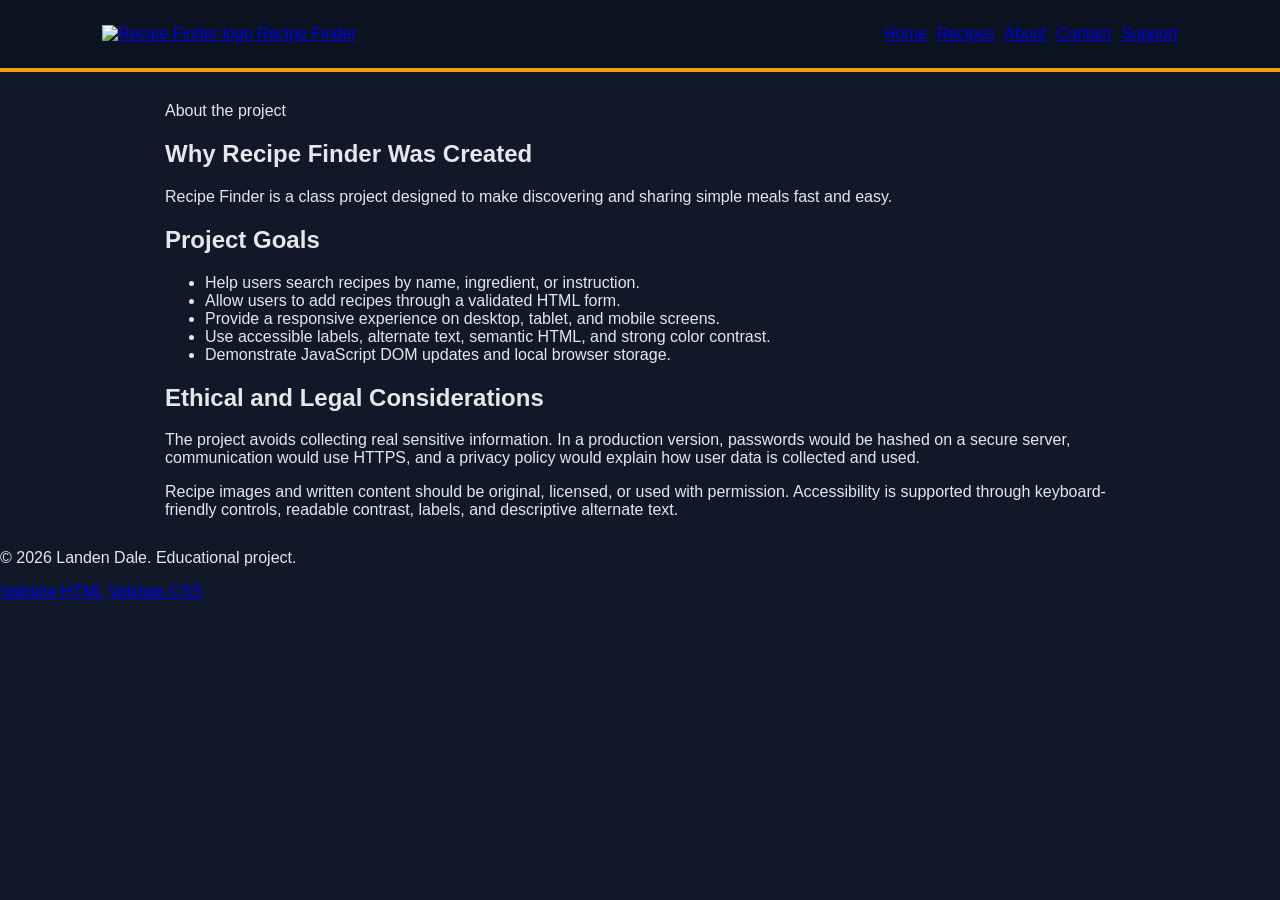
==== About.html @ 6aa06cde "Add files via upload" ====
<!DOCTYPE html>
<html lang="en">
<head>
    <meta charset="UTF-8">
    <meta name="viewport" content="width=device-width, initial-scale=1.0">
    <meta name="description" content="Learn about the purpose, goals, accessibility choices, and features of the Recipe Finder project.">
    <meta name="keywords" content="about Recipe Finder, accessible cooking website, recipe project">
    <meta name="author" content="Landen Dale">
    <title>Recipe Finder | About</title>
    <link rel="stylesheet" href="rec.css">
</head>
<body>
    <header class="site-header">
        <a class="brand" href="index.html">
            <img src="images/logo.svg" alt="Recipe Finder logo">
            <span>Recipe Finder</span>
        </a>
        <nav aria-label="Main navigation">
            <a href="index.html">Home</a>
            <a href="Recipes.html">Recipes</a>
            <a class="active" href="About.html">About</a>
            <a href="Contact.html">Contact</a>
            <a href="Support.html">Support</a>
        </nav>
    </header>

    <main>
        <section class="page-heading">
            <p class="eyebrow">About the project</p>
            <h1>Why Recipe Finder Was Created</h1>
            <p>Recipe Finder is a class project designed to make discovering and sharing simple meals fast and easy.</p>
        </section>

        <section class="panel">
            <h2>Project Goals</h2>
            <ul class="feature-list">
                <li>Help users search recipes by name, ingredient, or instruction.</li>
                <li>Allow users to add recipes through a validated HTML form.</li>
                <li>Provide a responsive experience on desktop, tablet, and mobile screens.</li>
                <li>Use accessible labels, alternate text, semantic HTML, and strong color contrast.</li>
                <li>Demonstrate JavaScript DOM updates and local browser storage.</li>
            </ul>
        </section>

        <section class="panel">
            <h2>Ethical and Legal Considerations</h2>
            <p>The project avoids collecting real sensitive information. In a production version, passwords would be hashed on a secure server, communication would use HTTPS, and a privacy policy would explain how user data is collected and used.</p>
            <p>Recipe images and written content should be original, licensed, or used with permission. Accessibility is supported through keyboard-friendly controls, readable contrast, labels, and descriptive alternate text.</p>
        </section>
    </main>

    <footer class="site-footer">
        <p>&copy; 2026 Landen Dale. Educational project.</p>
        <div>
            <a href="https://validator.w3.org/" target="_blank" rel="noopener">Validate HTML</a>
            <a href="https://jigsaw.w3.org/css-validator/" target="_blank" rel="noopener">Validate CSS</a>
        </div>
    </footer>
</body>
</html>
---- rec.css ----
/* ------------------------------
   Global Styles
------------------------------ */
* {
    box-sizing: border-box;
}

:root {
    --background: #111827;
    --surface: #1f2937;
    --surface-light: #374151;
    --text: #e5e7eb;
    --muted-text: #9ca3af;
    --accent: #f59e0b;
    --accent-hover: #d97706;
    --border: #4b5563;
    --danger: #ef4444;
}

body {
    margin: 0;
    font-family: Arial, Helvetica, sans-serif;
    background-color: var(--background);
    color: var(--text);
}


/* ------------------------------
   Header
------------------------------ */
header {
    display: flex;
    justify-content: space-between;
    align-items: center;
    gap: 20px;

    padding: 25px 8%;

    background-color: #0b1220;
    color: var(--text);

    border-bottom: 4px solid var(--accent);
}

header h1 {
    margin: 0 0 8px;
    color: var(--accent);
    text-transform: uppercase;
    letter-spacing: 1px;
}

header p {
    margin: 0;
    color: var(--muted-text);
}

nav {
    display: flex;
    gap: 10px;
}


/* ------------------------------
   Main Layout
------------------------------ */
main {
    width: 90%;
    max-width: 950px;
    margin: 30px auto;
}


/* ------------------------------
   Buttons
------------------------------ */
button {
    padding: 12px 20px;

    border: none;
    border-radius: 6px;

    background-color: var(--accent);
    color: #111827;

    font-size: 16px;
    font-weight: bold;
    text-transform: uppercase;
    letter-spacing: 0.5px;

    cursor: pointer;

    transition:
        background-color 0.2s ease,
        transform 0.2s ease,
        box-shadow 0.2s ease;
}

button:hover {
    background-color: var(--accent-hover);
    transform: translateY(-2px);
    box-shadow: 0 6px 14px rgba(245, 158, 11, 0.25);
}

button:active {
    transform: translateY(0);
}

header button {
    background-color: var(--accent);
    color: #111827;
}

header button:hover {
    background-color: var(--accent-hover);
}


/* ------------------------------
   Form Inputs
------------------------------ */
input,
textarea {
    width: 100%;

    margin: 7px 0 16px;
    padding: 13px;

    border: 2px solid var(--border);
    border-radius: 6px;

    background-color: #111827;
    color: var(--text);

    font-family: inherit;
    font-size: 16px;
}

input::placeholder,
textarea::placeholder {
    color: #6b7280;
}

input:focus,
textarea:focus {
    outline: none;
    border-color: var(--accent);
    box-shadow: 0 0 0 3px rgba(245, 158, 11, 0.2);
}

textarea {
    min-height: 110px;
    resize: vertical;
}

label {
    display: block;
    margin-top: 8px;
    color: var(--text);
    font-weight: bold;
}


/* ------------------------------
   Login Screen
------------------------------ */
.website-content {
    display: none;
}

.login-screen {
    min-height: 100vh;

    display: flex;
    justify-content: center;
    align-items: center;

    padding: 20px;

    background:
        linear-gradient(
            rgba(17, 24, 39, 0.88),
            rgba(17, 24, 39, 0.96)
        ),
        #111827;
}

.login-box {
    width: 100%;
    max-width: 390px;

    padding: 36px;

    border: 2px solid var(--accent);
    border-radius: 10px;

    background-color: var(--surface);

    text-align: center;

    box-shadow: 0 12px 35px rgba(0, 0, 0, 0.45);
}

.login-box h1 {
    margin-top: 0;
    color: var(--accent);
    text-transform: uppercase;
    letter-spacing: 1px;
}

.login-box p {
    color: var(--muted-text);
}

.login-box label {
    text-align: left;
}

.login-box button {
    width: 100%;
}

.hint {
    margin-bottom: 0;
    color: var(--muted-text);
    font-size: 13px;
}


/* ------------------------------
   Content Cards
------------------------------ */
.recipe-day,
.search-section,
.form-section,
.recipes-section,
.support-box {
    margin-bottom: 25px;
    padding: 25px;

    border: 1px solid var(--border);
    border-radius: 10px;

    background-color: var(--surface);

    box-shadow: 0 8px 20px rgba(0, 0, 0, 0.28);
}

.recipe-day {
    border-left: 8px solid var(--accent);
    background:
        linear-gradient(
            135deg,
            rgba(245, 158, 11, 0.12),
            rgba(31, 41, 55, 1)
        );
}

.daily-label {
    display: inline-block;

    margin: 0 0 10px;
    padding: 6px 12px;

    border-radius: 4px;

    background-color: var(--accent);
    color: #111827;

    font-size: 13px;
    font-weight: bold;
    text-transform: uppercase;
    letter-spacing: 0.8px;
}

.recipe-day h2,
.search-section h2,
.form-section h2,
.recipes-section h2,
.support-box h2 {
    margin-top: 0;
    color: var(--accent);
    text-transform: uppercase;
    letter-spacing: 0.7px;
}

.recipe-day h3 {
    margin: 12px 0;
    color: var(--text);
    font-size: 26px;
}


/* ------------------------------
   Recipe Cards
------------------------------ */
.recipe-list {
    display: grid;
    gap: 18px;
}

.recipe-card {
    padding: 20px;

    border: 1px solid var(--border);
    border-left: 6px solid var(--accent);
    border-radius: 8px;

    background-color: #111827;

    transition:
        transform 0.2s ease,
        border-color 0.2s ease,
        box-shadow 0.2s ease;
}

.recipe-card:hover {
    transform: translateY(-3px);
    border-color: var(--accent);
    box-shadow: 0 8px 18px rgba(0, 0, 0, 0.3);
}

.recipe-card h3 {
    margin-top: 0;
    color: var(--accent);
}

.recipe-card p {
    color: var(--text);
    line-height: 1.6;
}


/* ------------------------------
   Support Page
------------------------------ */
.support-question {
    margin: 20px 0;
    padding: 16px;

    border: 1px solid var(--border);
    border-left: 5px solid var(--accent);

    background-color: #111827;
}

.support-question h3 {
    margin-top: 0;
    color: var(--accent);
}

.support-question p {
    color: var(--text);
}


/* ------------------------------
   Empty Search Message
------------------------------ */
.no-recipes {
    padding: 15px;

    border: 1px solid var(--accent);
    border-radius: 6px;

    background-color: rgba(245, 158, 11, 0.1);
    color: var(--text);
}


/* ------------------------------
   Mobile Layout
------------------------------ */
@media screen and (max-width: 650px) {
    header {
        flex-direction: column;
        align-items: flex-start;
    }

    nav {
        width: 100%;
    }

    nav button {
        flex: 1;
    }

    .login-box {
        padding: 28px 22px;
    }

    .recipe-day,
    .search-section,
    .form-section,
    .recipes-section,
    .support-box {
        padding: 20px;
    }
}
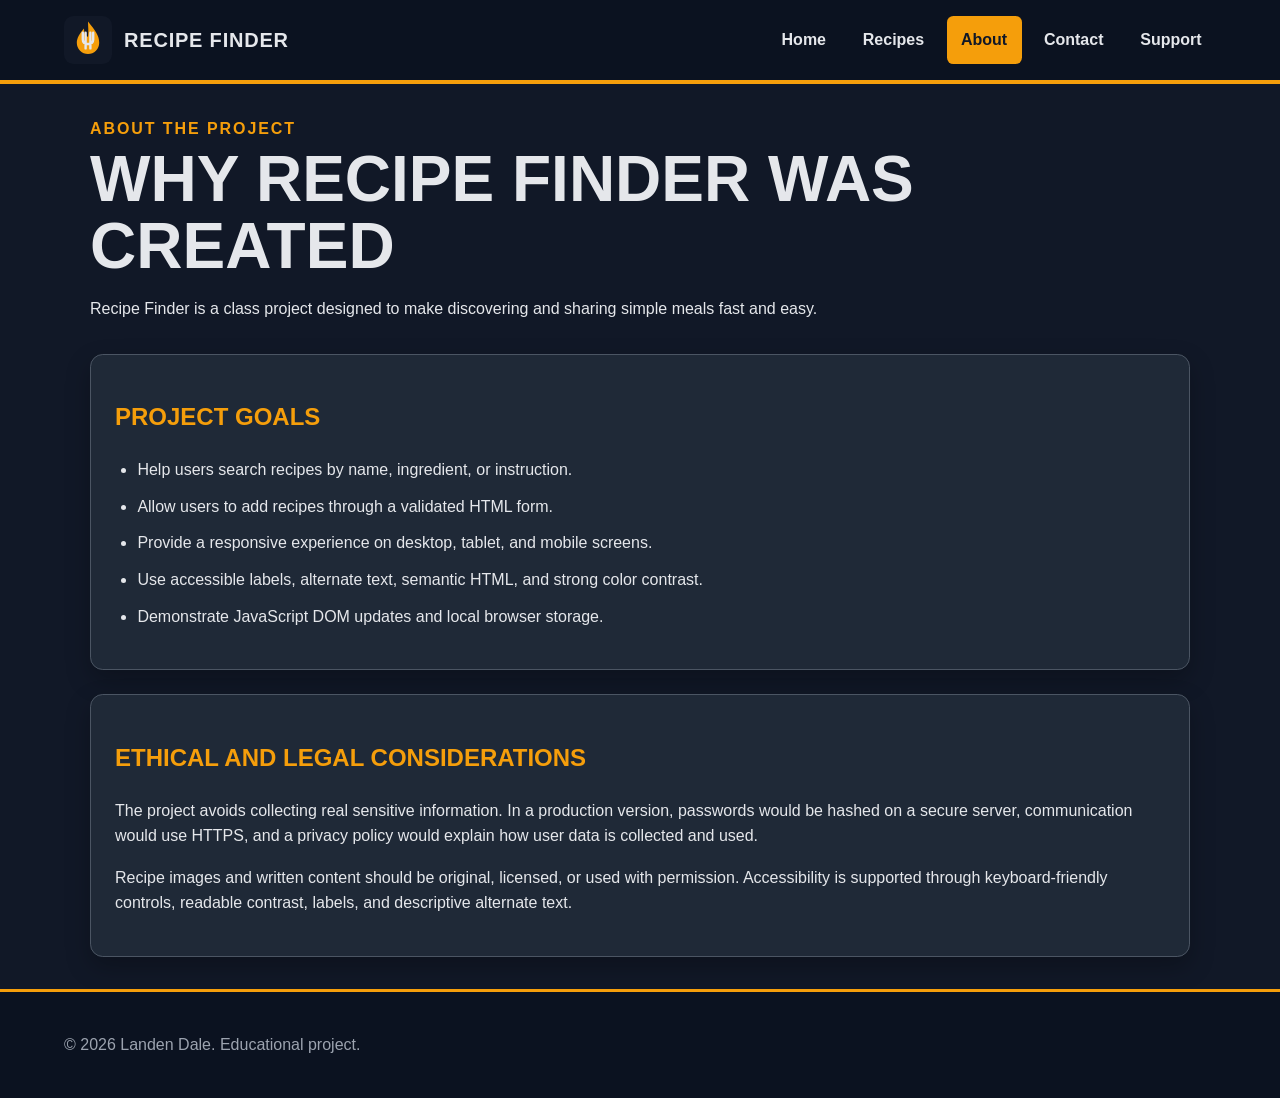
==== commit 23bcb5e9: "Update About.html" ====
--- a/About.html
+++ b/About.html
@@ -52,8 +52,6 @@
     <footer class="site-footer">
         <p>&copy; 2026 Landen Dale. Educational project.</p>
         <div>
-            <a href="https://validator.w3.org/" target="_blank" rel="noopener">Validate HTML</a>
-            <a href="https://jigsaw.w3.org/css-validator/" target="_blank" rel="noopener">Validate CSS</a>
         </div>
     </footer>
 </body>
--- a/rec.css
+++ b/rec.css
@@ -1,6 +1,3 @@
-/* ------------------------------
-   Global Styles
------------------------------- */
 * {
     box-sizing: border-box;
 }
@@ -10,389 +7,358 @@
     --surface: #1f2937;
     --surface-light: #374151;
     --text: #e5e7eb;
-    --muted-text: #9ca3af;
+    --muted: #9ca3af;
     --accent: #f59e0b;
-    --accent-hover: #d97706;
+    --accent-dark: #d97706;
     --border: #4b5563;
-    --danger: #ef4444;
+    --max-width: 1100px;
+}
+
+html {
+    scroll-behavior: smooth;
 }
 
 body {
     margin: 0;
     font-family: Arial, Helvetica, sans-serif;
-    background-color: var(--background);
+    line-height: 1.6;
+    background: var(--background);
     color: var(--text);
 }
 
-
-/* ------------------------------
-   Header
------------------------------- */
-header {
-    display: flex;
-    justify-content: space-between;
+img {
+    max-width: 100%;
+    display: block;
+}
+
+a {
+    color: var(--accent);
+}
+
+a:focus-visible,
+button:focus-visible,
+input:focus-visible,
+textarea:focus-visible,
+select:focus-visible {
+    outline: 3px solid #fde68a;
+    outline-offset: 3px;
+}
+
+.site-header {
+    display: flex;
+    flex-direction: column;
+    gap: 1rem;
+    padding: 1rem 5%;
+    background: #0b1220;
+    border-bottom: 4px solid var(--accent);
+}
+
+.brand {
+    display: flex;
     align-items: center;
-    gap: 20px;
-
-    padding: 25px 8%;
-
-    background-color: #0b1220;
+    gap: 0.75rem;
     color: var(--text);
-
-    border-bottom: 4px solid var(--accent);
-}
-
-header h1 {
-    margin: 0 0 8px;
-    color: var(--accent);
-    text-transform: uppercase;
-    letter-spacing: 1px;
-}
-
-header p {
+    font-weight: 800;
+    font-size: 1.25rem;
+    text-decoration: none;
+    text-transform: uppercase;
+    letter-spacing: 0.05rem;
+}
+
+.brand img {
+    width: 48px;
+    height: 48px;
+}
+
+nav {
+    display: flex;
+    flex-wrap: wrap;
+    gap: 0.5rem;
+}
+
+nav a,
+nav button {
+    border: 0;
+    border-radius: 0.4rem;
+    padding: 0.7rem 0.9rem;
+    background: transparent;
+    color: var(--text);
+    font: inherit;
+    font-weight: 700;
+    text-decoration: none;
+    cursor: pointer;
+}
+
+nav a:hover,
+nav a.active,
+nav button:hover {
+    background: var(--accent);
+    color: var(--background);
+}
+
+main {
+    width: min(92%, var(--max-width));
+    margin: 2rem auto;
+}
+
+.hero {
+    display: grid;
+    gap: 2rem;
+    align-items: center;
+    padding: 2rem;
+    margin-bottom: 2rem;
+    border: 1px solid var(--border);
+    border-left: 8px solid var(--accent);
+    border-radius: 0.8rem;
+    background: linear-gradient(135deg, rgba(245, 158, 11, 0.14), var(--surface));
+}
+
+.hero h1,
+.page-heading h1 {
+    margin: 0.25rem 0 1rem;
+    font-size: clamp(2rem, 7vw, 4rem);
+    line-height: 1.05;
+    text-transform: uppercase;
+}
+
+.hero img {
+    width: min(100%, 390px);
+    justify-self: center;
+}
+
+.eyebrow,
+.badge {
     margin: 0;
-    color: var(--muted-text);
-}
-
-nav {
-    display: flex;
-    gap: 10px;
-}
-
-
-/* ------------------------------
-   Main Layout
------------------------------- */
-main {
-    width: 90%;
-    max-width: 950px;
-    margin: 30px auto;
-}
-
-
-/* ------------------------------
-   Buttons
------------------------------- */
-button {
-    padding: 12px 20px;
-
-    border: none;
-    border-radius: 6px;
-
-    background-color: var(--accent);
-    color: #111827;
-
-    font-size: 16px;
-    font-weight: bold;
-    text-transform: uppercase;
-    letter-spacing: 0.5px;
-
-    cursor: pointer;
-
-    transition:
-        background-color 0.2s ease,
-        transform 0.2s ease,
-        box-shadow 0.2s ease;
-}
-
-button:hover {
-    background-color: var(--accent-hover);
-    transform: translateY(-2px);
-    box-shadow: 0 6px 14px rgba(245, 158, 11, 0.25);
-}
-
-button:active {
-    transform: translateY(0);
-}
-
-header button {
-    background-color: var(--accent);
-    color: #111827;
-}
-
-header button:hover {
-    background-color: var(--accent-hover);
-}
-
-
-/* ------------------------------
-   Form Inputs
------------------------------- */
-input,
-textarea {
-    width: 100%;
-
-    margin: 7px 0 16px;
-    padding: 13px;
-
-    border: 2px solid var(--border);
-    border-radius: 6px;
-
-    background-color: #111827;
-    color: var(--text);
-
-    font-family: inherit;
-    font-size: 16px;
-}
-
-input::placeholder,
-textarea::placeholder {
-    color: #6b7280;
-}
-
-input:focus,
-textarea:focus {
-    outline: none;
-    border-color: var(--accent);
-    box-shadow: 0 0 0 3px rgba(245, 158, 11, 0.2);
-}
-
-textarea {
-    min-height: 110px;
-    resize: vertical;
+    color: var(--accent);
+    font-weight: 800;
+    letter-spacing: 0.12rem;
+    text-transform: uppercase;
+}
+
+.badge {
+    display: inline-block;
+    padding: 0.3rem 0.65rem;
+    border-radius: 999px;
+    background: var(--accent);
+    color: var(--background);
+}
+
+.page-heading {
+    margin-bottom: 2rem;
+}
+
+.panel {
+    margin-bottom: 1.5rem;
+    padding: 1.5rem;
+    border: 1px solid var(--border);
+    border-radius: 0.8rem;
+    background: var(--surface);
+    box-shadow: 0 10px 24px rgba(0, 0, 0, 0.25);
+}
+
+.panel h2,
+.image-card h2 {
+    color: var(--accent);
+    text-transform: uppercase;
+}
+
+.recipe-day {
+    border-left: 8px solid var(--accent);
 }
 
 label {
     display: block;
-    margin-top: 8px;
+    margin-top: 0.9rem;
+    margin-bottom: 0.35rem;
+    font-weight: 700;
+}
+
+input,
+textarea,
+select {
+    width: 100%;
+    padding: 0.85rem;
+    border: 2px solid var(--border);
+    border-radius: 0.45rem;
+    background: var(--background);
     color: var(--text);
-    font-weight: bold;
-}
-
-
-/* ------------------------------
-   Login Screen
------------------------------- */
+    font: inherit;
+}
+
+textarea {
+    min-height: 120px;
+    resize: vertical;
+}
+
+button,
+.button-link {
+    display: inline-block;
+    margin-top: 1rem;
+    padding: 0.8rem 1.15rem;
+    border: 0;
+    border-radius: 0.45rem;
+    background: var(--accent);
+    color: var(--background);
+    font: inherit;
+    font-weight: 800;
+    text-decoration: none;
+    text-transform: uppercase;
+    cursor: pointer;
+}
+
+button:hover,
+.button-link:hover {
+    background: var(--accent-dark);
+}
+
+.recipe-list,
+.image-grid {
+    display: grid;
+    gap: 1rem;
+}
+
+.recipe-card,
+.image-card {
+    padding: 1.25rem;
+    border: 1px solid var(--border);
+    border-left: 6px solid var(--accent);
+    border-radius: 0.65rem;
+    background: var(--background);
+}
+
+.image-card img {
+    width: 100%;
+    aspect-ratio: 4 / 3;
+    object-fit: contain;
+    border-radius: 0.5rem;
+    background: #0b1220;
+}
+
+.feature-list,
+.resource-list {
+    padding-left: 1.4rem;
+}
+
+.feature-list li,
+.resource-list li {
+    margin-bottom: 0.7rem;
+}
+
+.faq-list dt {
+    margin-top: 1rem;
+    color: var(--accent);
+    font-weight: 800;
+}
+
+.faq-list dd {
+    margin: 0.25rem 0 1rem;
+}
+
+.table-wrap {
+    overflow-x: auto;
+}
+
+table {
+    width: 100%;
+    border-collapse: collapse;
+    min-width: 620px;
+}
+
+caption {
+    margin-bottom: 0.7rem;
+    text-align: left;
+    color: var(--muted);
+}
+
+th,
+td {
+    padding: 0.9rem;
+    border: 1px solid var(--border);
+    text-align: left;
+}
+
+th {
+    background: var(--accent);
+    color: var(--background);
+}
+
+.form-message {
+    min-height: 1.5rem;
+    font-weight: 700;
+}
+
+.site-footer {
+    display: flex;
+    flex-direction: column;
+    gap: 0.75rem;
+    padding: 1.5rem 5%;
+    background: #0b1220;
+    border-top: 3px solid var(--accent);
+    color: var(--muted);
+}
+
+.site-footer div {
+    display: flex;
+    flex-wrap: wrap;
+    gap: 1rem;
+}
+
+.login-screen {
+    min-height: 100vh;
+    display: grid;
+    place-items: center;
+    padding: 1rem;
+}
+
+.login-box {
+    width: min(100%, 420px);
+    padding: 2rem;
+    border: 2px solid var(--accent);
+    border-radius: 0.8rem;
+    background: var(--surface);
+    box-shadow: 0 16px 40px rgba(0, 0, 0, 0.4);
+}
+
+.login-logo {
+    width: 90px;
+    margin: 0 auto 1rem;
+}
+
+.login-box h1 {
+    text-align: center;
+    color: var(--accent);
+    text-transform: uppercase;
+}
+
+.hint {
+    color: var(--muted);
+    font-size: 0.9rem;
+}
+
 .website-content {
     display: none;
 }
 
-.login-screen {
-    min-height: 100vh;
-
-    display: flex;
-    justify-content: center;
-    align-items: center;
-
-    padding: 20px;
-
-    background:
-        linear-gradient(
-            rgba(17, 24, 39, 0.88),
-            rgba(17, 24, 39, 0.96)
-        ),
-        #111827;
-}
-
-.login-box {
-    width: 100%;
-    max-width: 390px;
-
-    padding: 36px;
-
-    border: 2px solid var(--accent);
-    border-radius: 10px;
-
-    background-color: var(--surface);
-
-    text-align: center;
-
-    box-shadow: 0 12px 35px rgba(0, 0, 0, 0.45);
-}
-
-.login-box h1 {
-    margin-top: 0;
-    color: var(--accent);
-    text-transform: uppercase;
-    letter-spacing: 1px;
-}
-
-.login-box p {
-    color: var(--muted-text);
-}
-
-.login-box label {
-    text-align: left;
-}
-
-.login-box button {
-    width: 100%;
-}
-
-.hint {
-    margin-bottom: 0;
-    color: var(--muted-text);
-    font-size: 13px;
-}
-
-
-/* ------------------------------
-   Content Cards
------------------------------- */
-.recipe-day,
-.search-section,
-.form-section,
-.recipes-section,
-.support-box {
-    margin-bottom: 25px;
-    padding: 25px;
-
-    border: 1px solid var(--border);
-    border-radius: 10px;
-
-    background-color: var(--surface);
-
-    box-shadow: 0 8px 20px rgba(0, 0, 0, 0.28);
-}
-
-.recipe-day {
-    border-left: 8px solid var(--accent);
-    background:
-        linear-gradient(
-            135deg,
-            rgba(245, 158, 11, 0.12),
-            rgba(31, 41, 55, 1)
-        );
-}
-
-.daily-label {
-    display: inline-block;
-
-    margin: 0 0 10px;
-    padding: 6px 12px;
-
-    border-radius: 4px;
-
-    background-color: var(--accent);
-    color: #111827;
-
-    font-size: 13px;
-    font-weight: bold;
-    text-transform: uppercase;
-    letter-spacing: 0.8px;
-}
-
-.recipe-day h2,
-.search-section h2,
-.form-section h2,
-.recipes-section h2,
-.support-box h2 {
-    margin-top: 0;
-    color: var(--accent);
-    text-transform: uppercase;
-    letter-spacing: 0.7px;
-}
-
-.recipe-day h3 {
-    margin: 12px 0;
-    color: var(--text);
-    font-size: 26px;
-}
-
-
-/* ------------------------------
-   Recipe Cards
------------------------------- */
-.recipe-list {
-    display: grid;
-    gap: 18px;
-}
-
-.recipe-card {
-    padding: 20px;
-
-    border: 1px solid var(--border);
-    border-left: 6px solid var(--accent);
-    border-radius: 8px;
-
-    background-color: #111827;
-
-    transition:
-        transform 0.2s ease,
-        border-color 0.2s ease,
-        box-shadow 0.2s ease;
-}
-
-.recipe-card:hover {
-    transform: translateY(-3px);
-    border-color: var(--accent);
-    box-shadow: 0 8px 18px rgba(0, 0, 0, 0.3);
-}
-
-.recipe-card h3 {
-    margin-top: 0;
-    color: var(--accent);
-}
-
-.recipe-card p {
-    color: var(--text);
-    line-height: 1.6;
-}
-
-
-/* ------------------------------
-   Support Page
------------------------------- */
-.support-question {
-    margin: 20px 0;
-    padding: 16px;
-
-    border: 1px solid var(--border);
-    border-left: 5px solid var(--accent);
-
-    background-color: #111827;
-}
-
-.support-question h3 {
-    margin-top: 0;
-    color: var(--accent);
-}
-
-.support-question p {
-    color: var(--text);
-}
-
-
-/* ------------------------------
-   Empty Search Message
------------------------------- */
-.no-recipes {
-    padding: 15px;
-
-    border: 1px solid var(--accent);
-    border-radius: 6px;
-
-    background-color: rgba(245, 158, 11, 0.1);
-    color: var(--text);
-}
-
-
-/* ------------------------------
-   Mobile Layout
------------------------------- */
-@media screen and (max-width: 650px) {
-    header {
-        flex-direction: column;
-        align-items: flex-start;
+@media (min-width: 720px) {
+    .site-header {
+        flex-direction: row;
+        align-items: center;
+        justify-content: space-between;
     }
 
-    nav {
-        width: 100%;
+    .hero {
+        grid-template-columns: 1.2fr 0.8fr;
+        padding: 3rem;
     }
 
-    nav button {
-        flex: 1;
+    .image-grid,
+    .recipe-list {
+        grid-template-columns: repeat(3, minmax(0, 1fr));
     }
 
-    .login-box {
-        padding: 28px 22px;
+    .site-footer {
+        flex-direction: row;
+        align-items: center;
+        justify-content: space-between;
     }
-
-    .recipe-day,
-    .search-section,
-    .form-section,
-    .recipes-section,
-    .support-box {
-        padding: 20px;
-    }
-}
+}
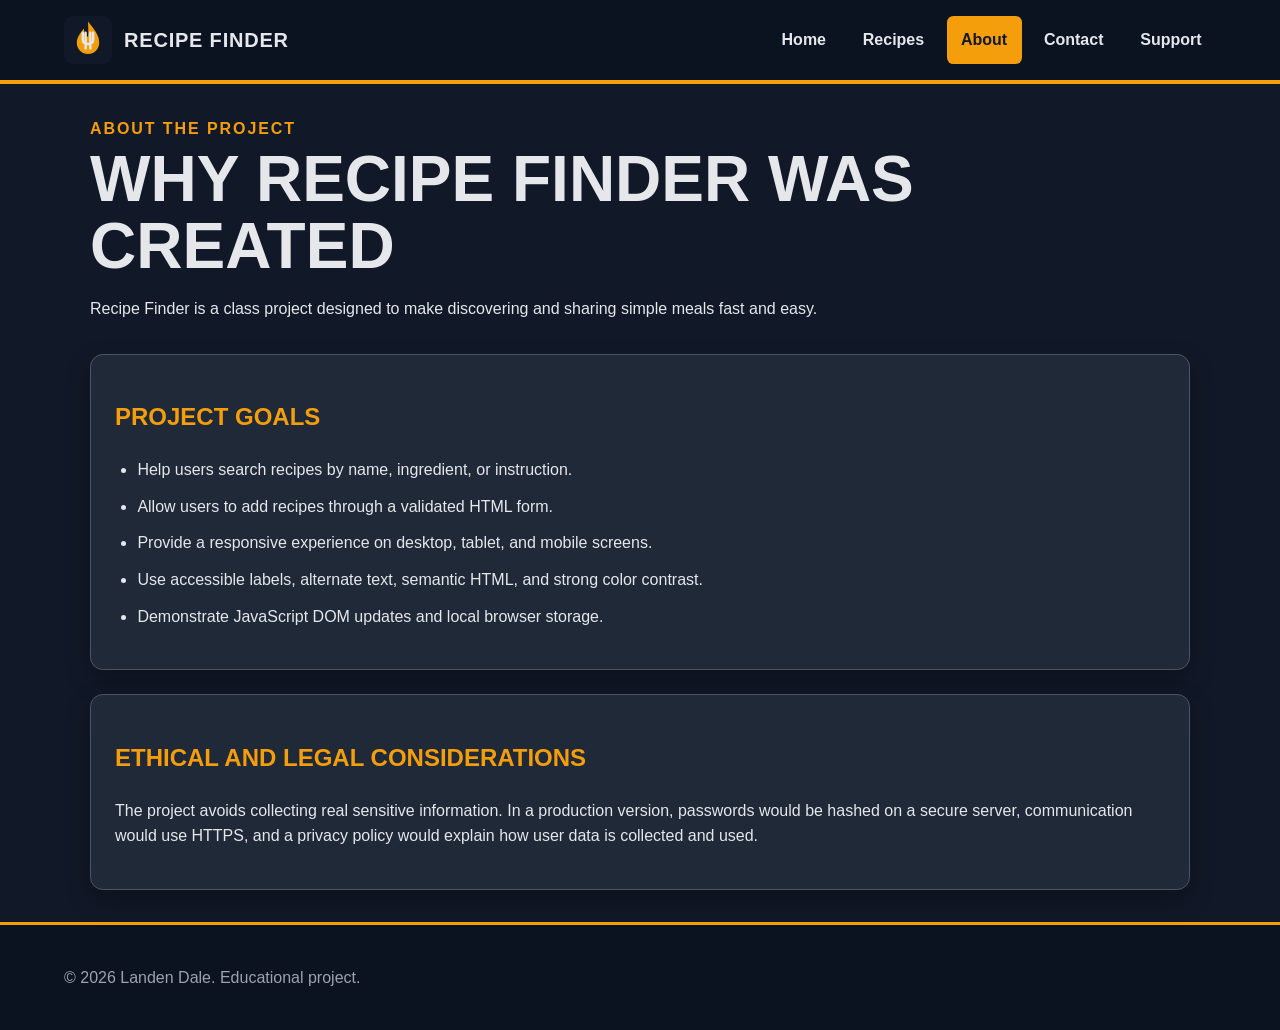
==== commit b9837623: "Update About.html" ====
--- a/About.html
+++ b/About.html
@@ -45,7 +45,6 @@
         <section class="panel">
             <h2>Ethical and Legal Considerations</h2>
             <p>The project avoids collecting real sensitive information. In a production version, passwords would be hashed on a secure server, communication would use HTTPS, and a privacy policy would explain how user data is collected and used.</p>
-            <p>Recipe images and written content should be original, licensed, or used with permission. Accessibility is supported through keyboard-friendly controls, readable contrast, labels, and descriptive alternate text.</p>
         </section>
     </main>
 
